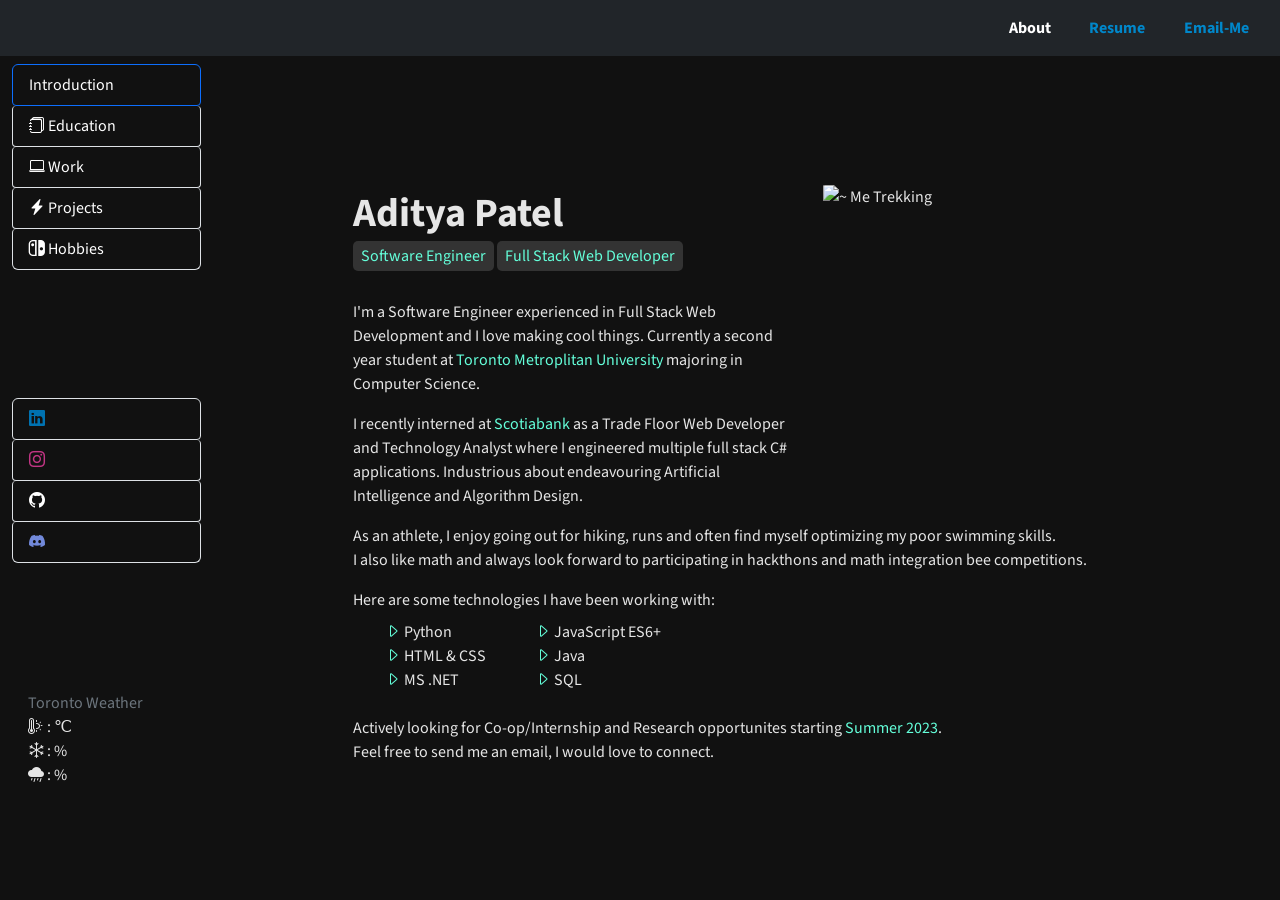
==== about.html @ 2a8bb550 "added the projects from github" ====
<!DOCTYPE html>
<html lang="en">
    <head>
        <title>
            Aditya Patel
        </title>
        <link rel="icon" type="image/x-icon" href="./images/favconImage.png">
        <meta charset="utf-8">
        <meta name="viewport" content="width=device-width, initial-scale=1, shrink-to-fit=no">
        <meta name="description" content="Aditya Patel, Software Engineer from Ryerson University">
        <meta name="keywords" content="Ryerson University, Software Engineer, Software Developer, Ryerson CS, Ryerson Computer Science,
        Aditya Patel, Aditya Kamleshkumar Patel, thisisadityapatel, Aditya-Kamleshkumar Patel, Software Engineer Toronto, Software Developer Toronto, Scotiabank Internship, BSc (Honours) Computer Science, 2021-2026, Co-operative Education">
        <link href="https://cdn.jsdelivr.net/npm/bootstrap@5.0.2/dist/css/bootstrap.min.css" rel="stylesheet" integrity="sha384-EVSTQN3/azprG1Anm3QDgpJLIm9Nao0Yz1ztcQTwFspd3yD65VohhpuuCOmLASjC" crossorigin="anonymous">
        <link href='https://fonts.googleapis.com/css?family=Source+Sans+Pro' rel='stylesheet' type='text/css'>
        <link rel="stylesheet" href="https://cdn.jsdelivr.net/npm/bootstrap-icons@1.9.1/font/bootstrap-icons.css">
        <link href="./css/about_styles.css" rel="stylesheet">
        <script src="./js/jquery-3.6.0.min.js"></script>
        <script src="./js/brains.js"></script>
    </head>
    <body>
        <!--Navigation Bar-->
        <nav class="navbar navbar-expand-lg navbar-dark bg-dark">
            <div class="container-fluid">
                <div class="collapse navbar-collapse" id="navbarText">
                    <ul class="navbar-nav ms-auto">
                        <li class="nav-item">
                            <a class="nav-link navlink-hover hover-underline-animation active_link" href="./about.html">About</a>
                        </li>
                        <li class="nav-item">
                            <a class="nav-link navlink-hover hover-underline-animation" href="./resume/Resume_Aditya_Patel.pdf" target="_blank">Resume</a>
                        </li>
                        <li class="nav-item">
                            <a class="nav-link navlink-hover hover-underline-animation" href="mailto:adityakdpatel@gmail.com">Email-Me</a>
                        </li>
                    </ul>
                </div>
            </div>
        </nav>

        <!--creating a the navigation sidebar-->
        <div class="container" style="max-width: 100% !important">
            <div class="row">
                <!--Side Navigation Bar-->
                <div class="col-2">
                    <div class="list-group mt-2">
                        <button type="button" class="list-group-item list-group-item-action aboutNav active" aria-current="true" data-navto="introduction">  Introduction</button>
                        <button type="button" class="list-group-item list-group-item-action aboutNav" data-navto="education"> <i class="bi bi-journals"></i>  Education</button>
                        <button type="button" class="list-group-item list-group-item-action aboutNav" data-navto="work"><i class="bi bi-laptop"></i>  Work</button>
                        <button type="button" class="list-group-item list-group-item-action aboutNav" data-navto="projects"><i class="bi bi-lightning-charge-fill"></i>  Projects</button>
                        <button type="button" class="list-group-item list-group-item-action aboutNav" data-navto="hobbies"><i class="bi bi-nintendo-switch "></i>  Hobbies</button>
                    </div>

                    <!--Social Media Links-->
                    <div class="list-group socialMediaList">
                        <a href="https://www.linkedin.com/in/thisisadityapatel/" class="list-group-item list-group-item-action linkedinList" aria-current="true"><i class="bi bi-linkedin socialMediaIcon"></i></a>
                        <a href="https://www.instagram.com/thisisadityapatel/" class="list-group-item list-group-item-action instagramLink"><i class="bi bi-instagram socialMediaIcon"></i></a>
                        <a href="https://github.com/thisisadityapatel" class="list-group-item list-group-item-action githubLink"><i class="bi bi-github socialMediaIcon"></i></a>
                        <a href="#" class="list-group-item list-group-item-action discordLink"><i class="bi bi-discord"></i></a>
                    </div>

                    <!--Weather-->
                    <div class="weatherInfo">
                        <div class="text-secondary">
                            Toronto Weather
                        </div>
                        <div>
                            <i class="bi bi-thermometer-sun"></i> : <span class="tempInputSpan"></span> &#8451
                        </div>
                        <div>
                            <i class="bi bi-snow"></i> : <span class="snowInputSpan"></span> %
                        </div>
                        <div>
                            <i class="bi bi-cloud-rain-fill"></i> : <span class="rainInputSpan"></span> %
                        </div>
                    </div>
                </div>
                <!--Body-->
                <div class="col-10">
                    <!--Introduction-->
                    <div id="introduction" class="aboutDivision">
                        <div class="page">
                            <div class="row d-flex">
                                <div class="col">
                                    <div style="font-size: 250% !important; font-weight: bold">
                                        Aditya Patel
                                    </div>
                                    <div>
                                        <ul style="padding : 0 !important">
                                            <li class="roleListings">
                                                <span class="positionTitle">Software Engineer</span>
                                            </li>
                                            <li class="roleListings">
                                                <span class="positionTitle">Full Stack Web Developer</span>
                                            </li>
                                        </ul>
                                    </div>
                                    <div class="pt-3">
                                        I'm a Software Engineer experienced in Full Stack Web Development and I love making cool things.
                                        Currently a second year student at <a href="https://www.torontomu.ca/about/this-is-toronto-metropolitan-university/" class="aboutPageLinkGreen hover-underline-animation">Toronto Metroplitan University</a> majoring in Computer Science.
                                    </div>
                                    <div class="pt-3">
                                        I recently interned at <a href="https://www.gbm.scotiabank.com/en.html" class="aboutPageLinkGreen hover-underline-animation">Scotiabank</a> as a Trade Floor Web Developer and Technology Analyst where I engineered multiple full stack C# applications.
                                        Industrious about endeavouring Artificial Intelligence and Algorithm Design.
                                    </div>
                                </div>
                                <div class="col">
                                    <img src="./images/image3.png" alt='~ Me Trekking' class="indexImageClass">
                                </div>
                            </div>
                            <div class="pt-3">
                                As an athlete, I enjoy going out for hiking, runs and often find myself optimizing my poor swimming skills. 
                            </div>
                            <div>
                                I also like math and always look forward to participating in hackthons and math integration bee competitions.
                            </div>
                            <div class="pt-3 techListAbout">
                                Here are some technologies I have been working with:
                                <ul class="mt-2">
                                    <li><i class="bi bi-caret-right greenColor"></i> Python</li>
                                    <li><i class="bi bi-caret-right greenColor"></i> JavaScript ES6+</li>
                                    <li><i class="bi bi-caret-right greenColor"></i> HTML & CSS</li>
                                    <li><i class="bi bi-caret-right greenColor"></i> Java</li>
                                    <li><i class="bi bi-caret-right greenColor"></i> MS .NET </li>
                                    <li><i class="bi bi-caret-right greenColor"></i> SQL</li>
                                </ul>
                            </div>
                            <div class="pt-2">
                                Actively looking for Co-op/Internship and Research opportunites starting <span class="greenColor">Summer 2023</span>.
                            </div>
                            <div>
                                Feel free to send me an email, I would love to connect. 
                            </div>
                        </div>
                    </div>

                    <!--Education-->
                    <div id="education" class="d-none aboutDivision">
                        Education: Currently Under Reconstruction.
                    </div>

                    <!--Experience-->
                    <div id="work" class="d-none aboutDivision">
                        <div class="row">
                            <div class="col-2">
                                <div>
                                    <ul class="companiesListings">
                                        <li class="workCompanyNav compActive" data-companypoint="scotiabank">Scotiabank</li>
                                        <li class="workCompanyNav" data-companypoint="ieee">IEEE</li>
                                        <li class="workCompanyNav"data-companypoint="enactus">Enactus</li>
                                    </ul>
                                </div>
                            </div>
                            <div class="col-10">
                                <!--Scotiabank Work Experience-->
                                <div id="scotiabankComp" class="compDisplay">
                                    <div class="experiencePage">
                                       <div class="row">
                                            <div class="col">
                                                <img src="./images/scotiabankLogo.png" alt="scotibankLogo" class="scotiabankLogoPage">
                                            </div>
                                            <div class="col compDurTime">
                                                May 2022 - September 2022
                                            </div>
                                        </div>

                                        <div class="mt-5">
                                            I interned at Scotiabank as a <span class="greenColor">Trade Floor Web Developer and Technology Analyst</span> in the Global Banking and Markets Technology Team. 
                                            In this role I worked on Scotiabank's trade floor, engineering full stack web development (C#) projects and enhancement of web-based systems. 
                                        </div>

                                        <br>
                                        <div style="float: right">
                                            <img src="./images/scotiaImage1.png" class="scotiaImage1">
                                            <figcaption class="figure-caption text-end">
                                                ~ Scotiaplaza (Head Office), Toronto
                                            </figcaption>
                                        </div>

                                        As part of the Global Banking & Markets Technology team, I analyzed business processes, liaise with various groups within the bank, engineered web-based systems, and design user interfaces to meet business needs. 
                                        I had the chance to work with advanced web development technologies, including working with large datasets, bulk editing, APIs, encryption, and intelligent prediction using analytics/machine learning. 
                                        
                                        <br><br>
                                        It was an excellent opportunity to learn and grow personally, giving a chance to gain exposure to capital markets and the financial world. The opportunity to collaborate with the other engineers on the team was a great way to learn more about their approaches and experiences. 

                                        <br><br>
                                        At the <span style="font-style: italic">GBM Tech Showcase</span>, I presented my projects to the COO and Executive of GBM, where I talked about the impact, utility and benefits of the tools I developed. If you want to learn more about my work at Scotiabank, don't hesitate to get in touch with me.

                                        <div class="mt-3">
                                            <div>
                                                Projects that I engineered from scratch:
                                            </div>
                                            <div class="mt-2">
                                                <ul style="padding : 0 !important">
                                                    <li class="projectListing"><span class="projectTitle greenColor">Email Communications Archive System</span></li>
                                                    <li class="projectListing"><span class="projectTitle greenColor">JSON To Excel</span></li>
                                                    <li class="projectListing"><span class="projectTitle greenColor">File Validator</span></li>
                                                    <li class="projectListing"><span class="projectTitle greenColor">SSH-FileTransfer</span></li>
                                                </ul>
                                            </div>
                                        </div>

                                        <div class="mt-3">
                                            <div>
                                                Here are a few technologies I worked with:
                                            </div>
                                            <div class="mt-2">
                                                <ul style="padding : 0 !important">
                                                    <li class="skillListing"><span class="skillTitle">MS .NET Framework</span></li>
                                                    <li class="skillListing"><span class="skillTitle">C#</span></li>
                                                    <li class="skillListing"><span class="skillTitle">React</span></li>
                                                    <li class="skillListing"><span class="skillTitle">JavaScript</span></li>
                                                    <li class="skillListing"><span class="skillTitle">HTML5</span></li>
                                                    <li class="skillListing"><span class="skillTitle">CSS3</span></li>
                                                    <li class="skillListing"><span class="skillTitle">jQuery</span></li>
                                                    <li class="skillListing"><span class="skillTitle">REST API's</span></li>
                                                    <li class="skillListing"><span class="skillTitle">MS SQL Server</span></li>
                                                    <li class="skillListing"><span class="skillTitle">Git</span></li>
                                                    <li class="skillListing"><span class="skillTitle">HTTP</span></li>
                                                </ul>
                                            </div>
                                       </div>
                                    </div>
                                </div>

                                <!--Enactus TMU Work Experience-->
                                <div id="enactusComp" class="d-none compDisplay">
                                    <div class="experiencePage">
                                        <div class="row">
                                             <div class="col">
                                                 <img src="./images/enactusLogo.jpg" alt="enactusLogo" class="enactusLogoPage">
                                             </div>
                                             <div class="col compDurTime">
                                                October 2021 - February 2022 (Volunteering Position)
                                             </div>
                                         </div>

                                        <div class="mt-5">
                                            In my first year, I got the chance to volunteer with TO-Thrive, which was a small e-commerce startup under the incubator Enactus-Toronto Metropolitan University.
                                            Working as a <span class="greenColor">Software Developer</span>, I collaborated on creating the TO-Thrive Website. The website was built on Webflow and the initial prototyping was done in Figma. 
                                        </div>
                                        <div class="mt-2">
                                            As a freshman, without any experience it was a great way to learn the functioning of a small organization. TO Thrive aims to help artists leverage emerging technologies to empower them to make a living wage doing what they love.
                                            Apart from Webflow and SQL, hardly many technologies were utilised to develop the website, but it was an excellent opportunity for me to strengthen my UI/UX abilities.
                                        </div>
                                        <div class="mt-2">
                                            Feel free to check out the company at :  <a href="https://tothrive.ca/" class="aboutPageLinkGreen hover-underline-animation" target="_blank">tothrive.ca</a>
                                        </div>
                                         <div class="mt-3">
                                             <div>
                                                 Here are a few skills I gained from volunteering here:
                                             </div>
                                             <div class="mt-2">
                                                 <ul style="padding : 0 !important">
                                                     <li class="skillListing"><span class="skillTitle">Webflow</span></li>
                                                     <li class="skillListing"><span class="skillTitle">Figma</span></li>
                                                     <li class="skillListing"><span class="skillTitle">SQL</span></li>
                                                     <li class="skillListing"><span class="skillTitle">AdobeXD</span></li>
                                                 </ul>
                                             </div>
                                        </div>
                                    </div>
                                </div>

                                <!--IEEE TMU Work Experience-->
                                <div id="ieeeComp" class="d-none compDisplay">
                                    <div class="experiencePage">
                                        <div class="row">
                                             <div class="col">
                                                 <img src="./images/ieeeLogo.png" alt="ieeeLogo" class="ieeeLogoPage">
                                             </div>
                                             <div class="col compDurTime">
                                                August 2022 - Present (Volunteering Position)
                                             </div>
                                         </div>

                                         <div class="mt-5">
                                            Im currently volunteering with IEEE Toronto Metropolitan University as a <span class="greenColor">Software Developer (Webmaster)</span>. My role includes engineering, designing and maintaining the IEEE TMU website and registration systems.
                                         </div>
                                         <div class="mt-3">
                                            With the university changing its name from Ryerson University to Toronto Metropolitan University, I'm working on creating a new robust, modern UI that boldly represents the goals of the university simultaneously being precise, clean, and capturing for the users.
                                         </div>
                                         <div class="mt-2">
                                            I further assisted the team in planning events like IEEE Industry Night and reached out to TMU Alumni working at leading tech firms to invite them to represent their organizations and provide career advice to TMU Engineering and Computer Science students. 
                                         </div>
                                         <div class="mt-2">
                                            Visit the website at <a href="https://ieeeryerson.com" class="aboutPageLinkGreen hover-underline-animation" target="_blank">ieeeryerson.ca</a> (Undergoing Domain Change)
                                         </div>
                                         <div class="mt-3">
                                             <div>
                                                 Here are a few skills I gained from volunteering here:
                                             </div>
                                             <div class="mt-2">
                                                 <ul style="padding : 0 !important">
                                                     <li class="skillListing"><span class="skillTitle">Wordpress</span></li>
                                                     <li class="skillListing"><span class="skillTitle">Figma</span></li>
                                                     <li class="skillListing"><span class="skillTitle">Leadership</span></li>
                                                     <li class="skillListing"><span class="skillTitle">Event Management</span></li>
                                                 </ul>
                                             </div>
                                        </div>
                                     </div>
                                </div>
                            </div>
                        </div>
                    </div>

                    <!--Projects-->
                    <div id="projects" class="d-none aboutDivision">
                        <div class="row">
                            <div class="col-3">
                                <div>
                                    <ul class="projectListings" id="navigationProjectList">
                                    </ul>
                                </div>
                            </div>
                            <div class="col-9" id="projectDisplayDiv">
                            </div>
                        </div> 
                    </div>

                    <!--Hobbies-->
                    <div id="hobbies" class="d-none aboutDivision">
                        Hobbies: Currently Under Reconstruction.
                    </div>
                </div>
            </div>
        </div>
        <!--Modal to Email-Me -->
    </body>
</html>
---- css/about_styles.css ----
body {
    font-family: 'Source Sans Pro', sans-serif;
    background-color: rgb(17, 17, 17);
    color: #e6e6e6;
    animation: fadeIn 2.5s;
}
.hover-underline-animation {
    display: inline-block;
    position: relative;
    color: #0087ca;
} 
.hover-underline-animation:after {
    content: '';
    position: absolute;
    width: 100%;
    transform: scaleX(0);
    height: 2px;
    bottom: 0;
    left: 0;
    background-color: #0066ff;
    transform-origin: bottom right;
    transition: transform 0.25s ease-out;
} 
.hover-underline-animation:hover:after {
    transform: scaleX(1);
    transform-origin: bottom left;
}
.active_link{
    color: white !important;
}
.navlink-hover:hover{
    padding-bottom: 11px;
    padding-top: 5px;
    transition: 0.2s;
}
.nav-link{
    margin-right: 0.7rem;
    margin-left: 0.7rem;
    font-weight: bolder;
}
.list-group-item{
    background-color: rgb(17, 17, 17);
    color: white;
    border-radius: 0.25rem;
}
.list-group-item.active{
    z-index: 2;
    color: white;
    border-color: #0d6efd;
    background-color: rgb(17, 17, 17);
}
.list-group-item:hover{
    background-color: #262626;
    color: white;
    padding-left: 23px;
    padding-right: 9px;
    transition: 0.2s;
}
.socialMediaList{
    margin-top: 8rem;
}
.instagramLink{
    color: #C13584;
}
.linkedinList{
    color: #0072b1;
}
.discordLink{
    color:#7289DA
}
.weatherInfo{
    margin-top: 8rem;
    margin-left: 16px;
}
.page{
    margin-top: 8rem;
    margin-left: 8rem; 
}
.indexImageClass{
    width: 100%;
    height: auto;
    margin-left: auto;
    margin-right: auto;
    border-radius: 2%;
    max-width: 270px;
}
.roleListings{
    display: inline-block;
}
.positionTitle{
    background-color: #333333;
    color: #64ffda;
    border-radius: 5px;
    padding: 4px 8px;
}
.greenColor{
    color: #64ffda !important;
}
.techListAbout ul{
    list-style-type: none;
    display: grid;
    grid-template-columns: repeat(2, minmax(150px, 10px));
}
.aboutPageLinkGreen{
    color: #64ffda !important;
    text-decoration: none;
}
.aboutPageLinkGreen:hover{
    color: white !important;
}
.companiesListings{
    list-style-type: none;
    padding-left:0;
    margin-top: 0.5rem;
}
.companiesListings li{
    padding: 8px 16px 8px 16px;
    border-radius: 0.25rem;
    margin-bottom: 3px;
}
.compActive{
    background-color: #1a1a1a;
    color: white;
}
.companiesListings li:hover{
    background-color: #262626;
    color: #64ffda;
    padding-left: 23px;
    padding-right: 9px;
    transition: 0.2s;
    cursor: pointer;
}
.experiencePage{
    margin-top: 4rem;
    margin-left: 4rem;
    padding-right: 9rem;
}
.scotiabankLogoPage{
    height: 3.5rem;
}
.compDurTime{
    font-style: italic;
    font-size: 100%;
    color: #9FA6B2;
    padding-top: 1.3rem;
    text-align: right;
}
.scotiaImage1{
    width: 25rem;
    border-radius: 2%;
    margin-left: 15px;
    margin-right: 15px;
    margin-top: 5px;
    margin-bottom: 5px;
}
.skillListing{
    display: inline-block;
}
.skillTitle{
    background-color: #333333;
    color: white;
    border-radius: 5px;
    padding: 4px 8px;
}
.projectListing{
    display: inline-block;
}
.projectTitle{
    background-color: #333333;
    color: white;
    border-radius: 5px;
    padding: 4px 8px; 
}
.ieeeLogoPage{
    height: 5rem;
}
.enactusLogoPage{
    height: 6rem;
    border-radius: 0.25rem;
}
.projectListings{
    list-style-type: none;
    padding-left:0;
    margin-top: 0.5rem;
}
.projectListings li{
    padding: 8px 16px 8px 16px;
    border-radius: 0.25rem;
    margin-bottom: 3px;
}
.projActive{
    background-color: #1a1a1a;
    color: white;
}
.projectListings li:hover{
    background-color: #262626;
    color: #64ffda;
    padding-left: 23px;
    padding-right: 9px;
    transition: 0.2s;
    cursor: pointer;
}
.githubProjPage{
    margin-top: 2rem;
    margin-left: 2rem;
    padding-right: 7rem;
}
.projVisitLinkText{
    background-color: #3d3d5c;
    border-radius: 1rem;
    color: white;
    padding: 4px;
}
.projVisitLink{
    text-decoration: none;
    width: 70%;
    text-align: center;
}
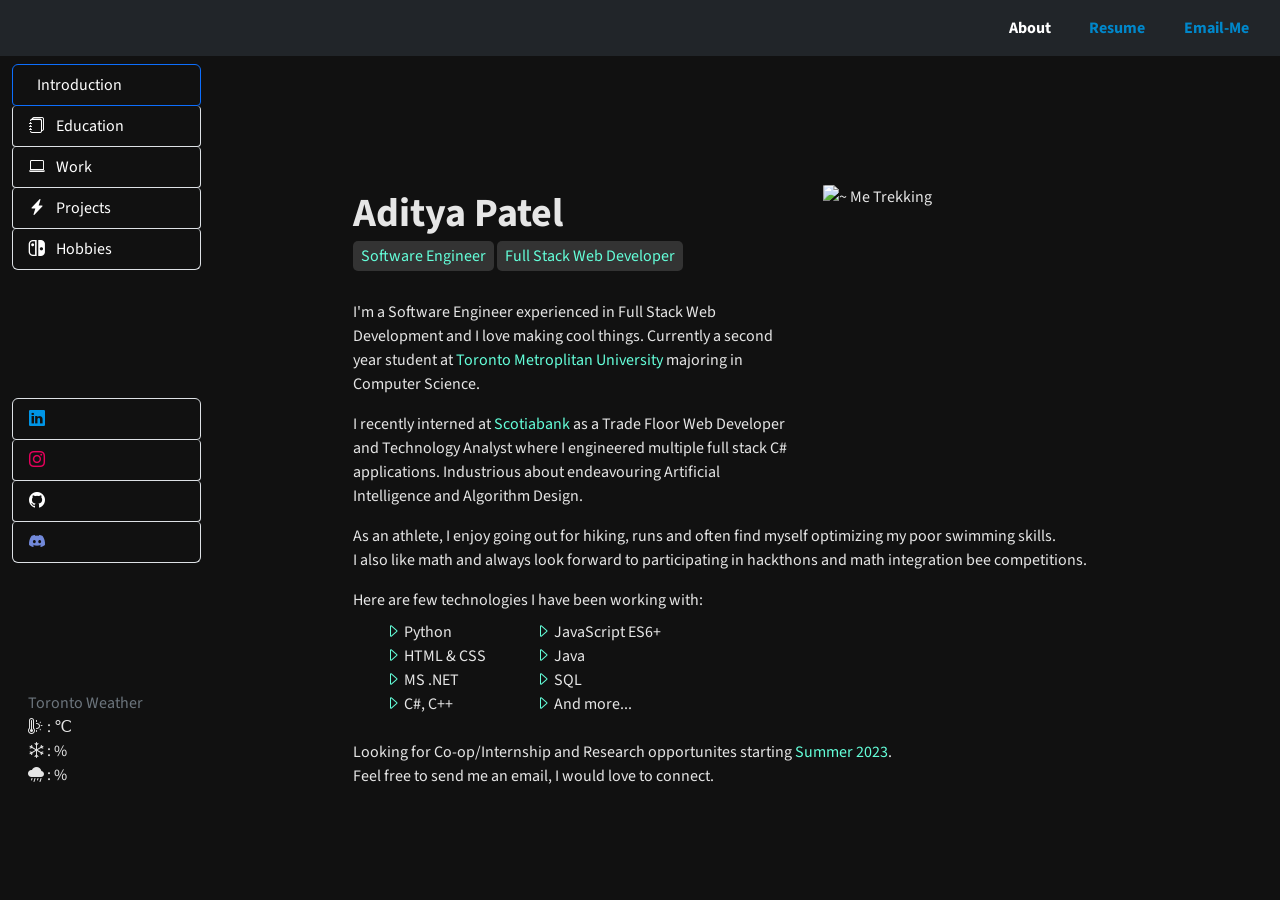
==== commit 1c294a08: "some touches" ====
--- a/about.html
+++ b/about.html
@@ -43,16 +43,16 @@
                 <!--Side Navigation Bar-->
                 <div class="col-2">
                     <div class="list-group mt-2">
-                        <button type="button" class="list-group-item list-group-item-action aboutNav active" aria-current="true" data-navto="introduction">  Introduction</button>
-                        <button type="button" class="list-group-item list-group-item-action aboutNav" data-navto="education"> <i class="bi bi-journals"></i>  Education</button>
-                        <button type="button" class="list-group-item list-group-item-action aboutNav" data-navto="work"><i class="bi bi-laptop"></i>  Work</button>
-                        <button type="button" class="list-group-item list-group-item-action aboutNav" data-navto="projects"><i class="bi bi-lightning-charge-fill"></i>  Projects</button>
-                        <button type="button" class="list-group-item list-group-item-action aboutNav" data-navto="hobbies"><i class="bi bi-nintendo-switch "></i>  Hobbies</button>
+                        <button type="button" class="list-group-item list-group-item-action aboutNav active" aria-current="true" data-navto="introduction"> <span class="ms-2">Introduction</span></button>
+                        <button type="button" class="list-group-item list-group-item-action aboutNav" data-navto="education"> <i class="bi bi-journals"></i> <span class="ms-2">Education</span></button>
+                        <button type="button" class="list-group-item list-group-item-action aboutNav" data-navto="work"><i class="bi bi-laptop"></i> <span class="ms-2">Work</span></button>
+                        <button type="button" class="list-group-item list-group-item-action aboutNav" data-navto="projects"><i class="bi bi-lightning-charge-fill"></i> <span class="ms-2">Projects</span></button>
+                        <button type="button" class="list-group-item list-group-item-action aboutNav" data-navto="hobbies"><i class="bi bi-nintendo-switch "></i> <span class="ms-2">Hobbies</span></button>
                     </div>
 
                     <!--Social Media Links-->
                     <div class="list-group socialMediaList">
-                        <a href="https://www.linkedin.com/in/thisisadityapatel/" class="list-group-item list-group-item-action linkedinList" aria-current="true"><i class="bi bi-linkedin socialMediaIcon"></i></a>
+                        <a href="https://www.linkedin.com/in/thisisadityapatel/" class="list-group-item list-group-item-action linkedinLink" aria-current="true"><i class="bi bi-linkedin socialMediaIcon"></i></a>
                         <a href="https://www.instagram.com/thisisadityapatel/" class="list-group-item list-group-item-action instagramLink"><i class="bi bi-instagram socialMediaIcon"></i></a>
                         <a href="https://github.com/thisisadityapatel" class="list-group-item list-group-item-action githubLink"><i class="bi bi-github socialMediaIcon"></i></a>
                         <a href="#" class="list-group-item list-group-item-action discordLink"><i class="bi bi-discord"></i></a>
@@ -114,7 +114,7 @@
                                 I also like math and always look forward to participating in hackthons and math integration bee competitions.
                             </div>
                             <div class="pt-3 techListAbout">
-                                Here are some technologies I have been working with:
+                                Here are few technologies I have been working with:
                                 <ul class="mt-2">
                                     <li><i class="bi bi-caret-right greenColor"></i> Python</li>
                                     <li><i class="bi bi-caret-right greenColor"></i> JavaScript ES6+</li>
@@ -122,10 +122,12 @@
                                     <li><i class="bi bi-caret-right greenColor"></i> Java</li>
                                     <li><i class="bi bi-caret-right greenColor"></i> MS .NET </li>
                                     <li><i class="bi bi-caret-right greenColor"></i> SQL</li>
+                                    <li><i class="bi bi-caret-right greenColor"></i> C#, C++</li>
+                                    <li><i class="bi bi-caret-right greenColor"></i> And more...</li>
                                 </ul>
                             </div>
                             <div class="pt-2">
-                                Actively looking for Co-op/Internship and Research opportunites starting <span class="greenColor">Summer 2023</span>.
+                                Looking for Co-op/Internship and Research opportunites starting <span class="greenColor">Summer 2023</span>.
                             </div>
                             <div>
                                 Feel free to send me an email, I would love to connect. 
@@ -135,7 +137,9 @@
 
                     <!--Education-->
                     <div id="education" class="d-none aboutDivision">
-                        Education: Currently Under Reconstruction.
+                        <div style="margin-left: 4rem; margin-top: 8rem">
+                            <h3>Under Reconstruction ......</h3>
+                        </div>
                     </div>
 
                     <!--Experience-->
@@ -320,7 +324,9 @@
 
                     <!--Hobbies-->
                     <div id="hobbies" class="d-none aboutDivision">
-                        Hobbies: Currently Under Reconstruction.
+                        <div style="margin-left: 4rem; margin-top: 8rem">
+                            <h3>Under Reconstruction ......</h3>
+                        </div>
                     </div>
                 </div>
             </div>
--- a/css/about_styles.css
+++ b/css/about_styles.css
@@ -60,13 +60,16 @@
     margin-top: 8rem;
 }
 .instagramLink{
-    color: #C13584;
-}
-.linkedinList{
-    color: #0072b1;
+    color: #e6005c !important;
+}
+.linkedinLink{
+    color: #0095e6 !important;
 }
 .discordLink{
-    color:#7289DA
+    color:#7289DA !important;
+}
+.githubLink{
+    color: white !important;
 }
 .weatherInfo{
     margin-top: 8rem;
@@ -161,6 +164,7 @@
     color: white;
     border-radius: 5px;
     padding: 4px 8px;
+    font-size: 85%;
 }
 .projectListing{
     display: inline-block;
@@ -170,6 +174,7 @@
     color: white;
     border-radius: 5px;
     padding: 4px 8px; 
+    font-size: 85%;
 }
 .ieeeLogoPage{
     height: 5rem;
@@ -215,4 +220,12 @@
     text-decoration: none;
     width: 70%;
     text-align: center;
+}
+.projVisitLinkText:hover{
+    background-color: #4d0099;
+    transition: 0.4s;
+}
+.projActive{
+    background-color: #1a1a1a;
+    color: white;
 }
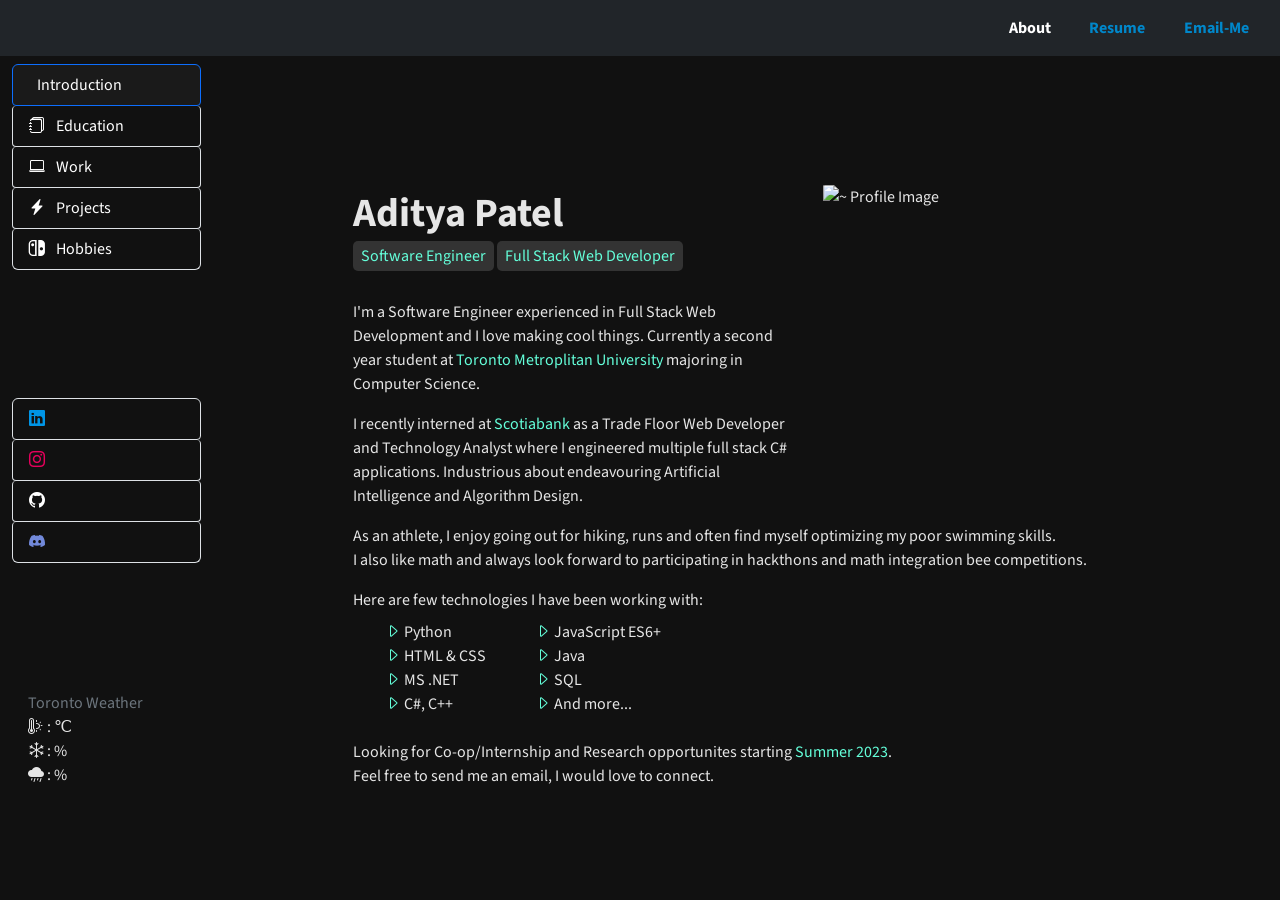
==== commit 94f70d6e: "Updated" ====
--- a/about.html
+++ b/about.html
@@ -104,7 +104,7 @@
                                     </div>
                                 </div>
                                 <div class="col">
-                                    <img src="./images/image3.png" alt='~ Me Trekking' class="indexImageClass">
+                                    <img src="./images/image3.png" alt='~ Profile Image' class="indexImageClass">
                                 </div>
                             </div>
                             <div class="pt-3">
@@ -127,7 +127,7 @@
                                 </ul>
                             </div>
                             <div class="pt-2">
-                                Looking for Co-op/Internship and Research opportunites starting <span class="greenColor">Summer 2023</span>.
+                                Looking for Co-op/Internship and Research opportunites starting <span class="greenColor hover-underline-animation" style="cursor: pointer" id="summerAlert">Summer 2023</span>.
                             </div>
                             <div>
                                 Feel free to send me an email, I would love to connect. 
@@ -137,8 +137,41 @@
 
                     <!--Education-->
                     <div id="education" class="d-none aboutDivision">
-                        <div style="margin-left: 4rem; margin-top: 8rem">
-                            <h3>Under Reconstruction ......</h3>
+                        <div style="margin-left: 4rem; margin-top: 4rem; padding-right: 6rem">
+
+                            <div class="h4"> Honors Bachelor's of Science <span class="fw-bold">Computer Science (Co-op)</span></div>
+                            Toronto Metropolitan University <span class="text-secondary">(September 2021 - May 2026)</span>
+
+                            <div class="mt-5">
+                                <div class="h5 text-secondary">Awards</div>
+                                <hr>
+                                <div class="pt-1 courseListGrid">
+                                    <ul class="mt-1">
+                                        <li><i class="bi bi-caret-right greenColor"></i> Dean's List (2021 - 2022)</li>
+                                    </ul>
+                                </div>
+                            </div>
+
+                            <div class="mt-5">
+                                <div class="h5 text-secondary">Relevent Coursework</div>
+                                <hr>
+                                <div class="pt-1 courseListGrid">
+                                    Here are the relevent couses I have taken so far:
+                                    <ul class="mt-1">
+                                        <li><i class="bi bi-caret-right greenColor"></i> CPS109 Computer Science 1</li>
+                                        <li><i class="bi bi-caret-right greenColor"></i> CPS209 Computer Science 2</li>
+                                        <li><i class="bi bi-caret-right greenColor"></i> CPS213 Computer Organization 1</li>
+                                        <li><i class="bi bi-caret-right greenColor"></i> CPS310 Computer Organization 2</li>
+                                        <li><i class="bi bi-caret-right greenColor"></i> MTH207 Calculus and Computational Methods 1</li>
+                                        <li><i class="bi bi-caret-right greenColor"></i> MTH110 Discrete Mathematics I</li>
+                                        <li><i class="bi bi-caret-right greenColor"></i> CPS305 Data Structures</li>
+                                        <li><i class="bi bi-caret-right greenColor"></i> CPS393 Introduction to UNIX, C and C++</li>
+                                        <li><i class="bi bi-caret-right greenColor"></i> MTH108 Linear Algebra</li>
+                                    </ul>
+                                </div>
+                            </div>
+
+                            <img src="./images/tmu.gif" class="tmuImage">
                         </div>
                     </div>
 
@@ -331,6 +364,7 @@
                 </div>
             </div>
         </div>
-        <!--Modal to Email-Me -->
+        <!--Adding Modals for Scotiabank Projects-->
+        
     </body>
 </html>
--- a/css/about_styles.css
+++ b/css/about_styles.css
@@ -47,7 +47,7 @@
     z-index: 2;
     color: white;
     border-color: #0d6efd;
-    background-color: rgb(17, 17, 17);
+    background-color: #1a1a1a;
 }
 .list-group-item:hover{
     background-color: #262626;
@@ -123,7 +123,7 @@
 }
 .compActive{
     background-color: #1a1a1a;
-    color: white;
+    color: #64ffda;
 }
 .companiesListings li:hover{
     background-color: #262626;
@@ -193,10 +193,6 @@
     border-radius: 0.25rem;
     margin-bottom: 3px;
 }
-.projActive{
-    background-color: #1a1a1a;
-    color: white;
-}
 .projectListings li:hover{
     background-color: #262626;
     color: #64ffda;
@@ -214,7 +210,7 @@
     background-color: #3d3d5c;
     border-radius: 1rem;
     color: white;
-    padding: 4px;
+    padding: 8px;
 }
 .projVisitLink{
     text-decoration: none;
@@ -227,5 +223,19 @@
 }
 .projActive{
     background-color: #1a1a1a;
-    color: white;
+    color: #64ffda;
+}
+.courseListGrid ul{
+    list-style-type: none;
+    display: grid;
+    grid-template-columns: repeat(1);
+}
+.awardListGrid ul{
+    list-style-type: none;
+    display: grid;
+    grid-template-columns: repeat(1);
+}
+.tmuImage{
+    width: 12rem;
+    margin-top: 2rem
 }
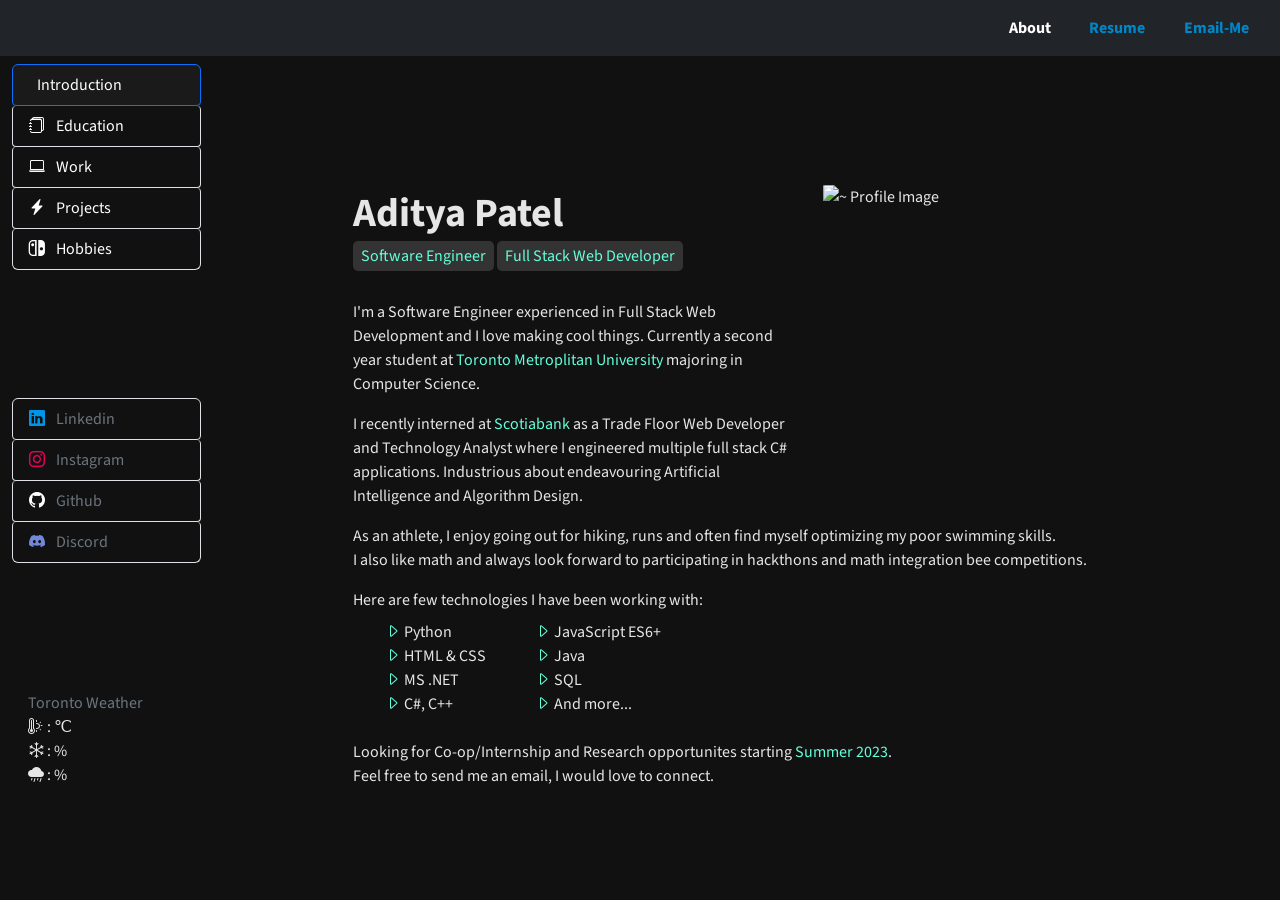
==== commit ffb7757f: "Social Media Link Listings" ====
--- a/about.html
+++ b/about.html
@@ -52,10 +52,10 @@
 
                     <!--Social Media Links-->
                     <div class="list-group socialMediaList">
-                        <a href="https://www.linkedin.com/in/thisisadityapatel/" class="list-group-item list-group-item-action linkedinLink" aria-current="true"><i class="bi bi-linkedin socialMediaIcon"></i></a>
-                        <a href="https://www.instagram.com/thisisadityapatel/" class="list-group-item list-group-item-action instagramLink"><i class="bi bi-instagram socialMediaIcon"></i></a>
-                        <a href="https://github.com/thisisadityapatel" class="list-group-item list-group-item-action githubLink"><i class="bi bi-github socialMediaIcon"></i></a>
-                        <a href="#" class="list-group-item list-group-item-action discordLink"><i class="bi bi-discord"></i></a>
+                        <a href="https://www.linkedin.com/in/thisisadityapatel/" class="list-group-item list-group-item-action linkedinLink" aria-current="true"><i class="bi bi-linkedin socialMediaIcon"></i> <span class="text-secondary ms-2">Linkedin</span></a>
+                        <a href="https://www.instagram.com/thisisadityapatel/" class="list-group-item list-group-item-action instagramLink"><i class="bi bi-instagram socialMediaIcon"></i> <span class="text-secondary ms-2">Instagram</span></a>
+                        <a href="https://github.com/thisisadityapatel" class="list-group-item list-group-item-action githubLink"><i class="bi bi-github socialMediaIcon"></i> <span class="text-secondary ms-2">Github</span></a>
+                        <a href="#" class="list-group-item list-group-item-action discordLink"><i class="bi bi-discord"></i> <span class="text-secondary ms-2">Discord</span></a>
                     </div>
 
                     <!--Weather-->
@@ -171,7 +171,7 @@
                                 </div>
                             </div>
 
-                            <img src="./images/tmu.gif" class="tmuImage">
+                            <img src="./images/tmu.gif" class="tmuImage mb-5">
                         </div>
                     </div>
 
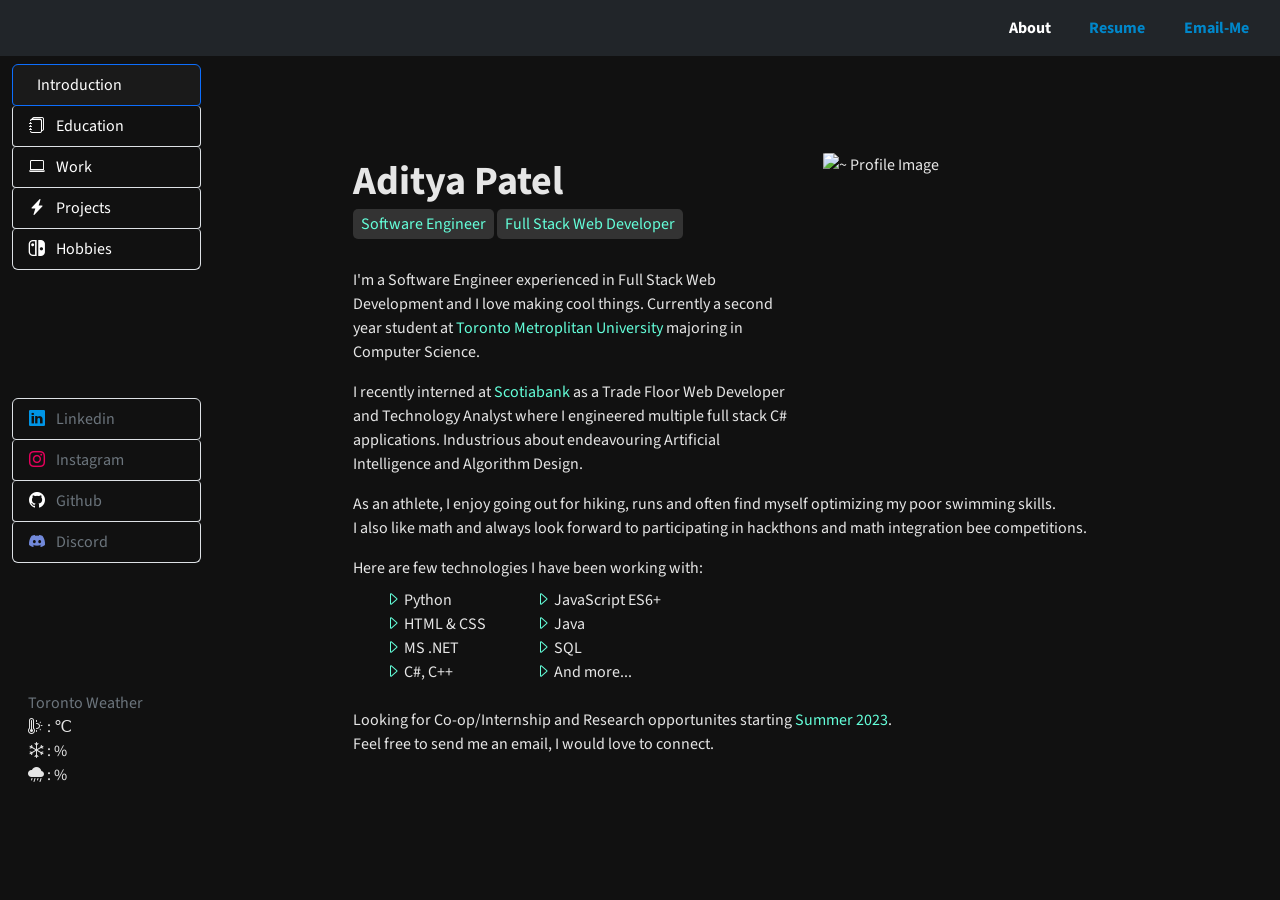
==== commit 69c6f821: "Minor Changes" ====
--- a/about.html
+++ b/about.html
@@ -37,6 +37,8 @@
             </div>
         </nav>
 
+
+
         <!--creating a the navigation sidebar-->
         <div class="container" style="max-width: 100% !important">
             <div class="row">
@@ -139,7 +141,7 @@
                     <div id="education" class="d-none aboutDivision">
                         <div style="margin-left: 4rem; margin-top: 4rem; padding-right: 6rem">
 
-                            <div class="h4"> Honors Bachelor's of Science <span class="fw-bold">Computer Science (Co-op)</span></div>
+                            <div class="h4"> Honors Bachelor's of Science, <span class="fw-bold greenColor">Computer Science</span> (Co-op)</div>
                             Toronto Metropolitan University <span class="text-secondary">(September 2021 - May 2026)</span>
 
                             <div class="mt-5">
@@ -365,6 +367,6 @@
             </div>
         </div>
         <!--Adding Modals for Scotiabank Projects-->
-        
+
     </body>
 </html>
--- a/css/about_styles.css
+++ b/css/about_styles.css
@@ -76,7 +76,7 @@
     margin-left: 16px;
 }
 .page{
-    margin-top: 8rem;
+    margin-top: 6rem;
     margin-left: 8rem; 
 }
 .indexImageClass{
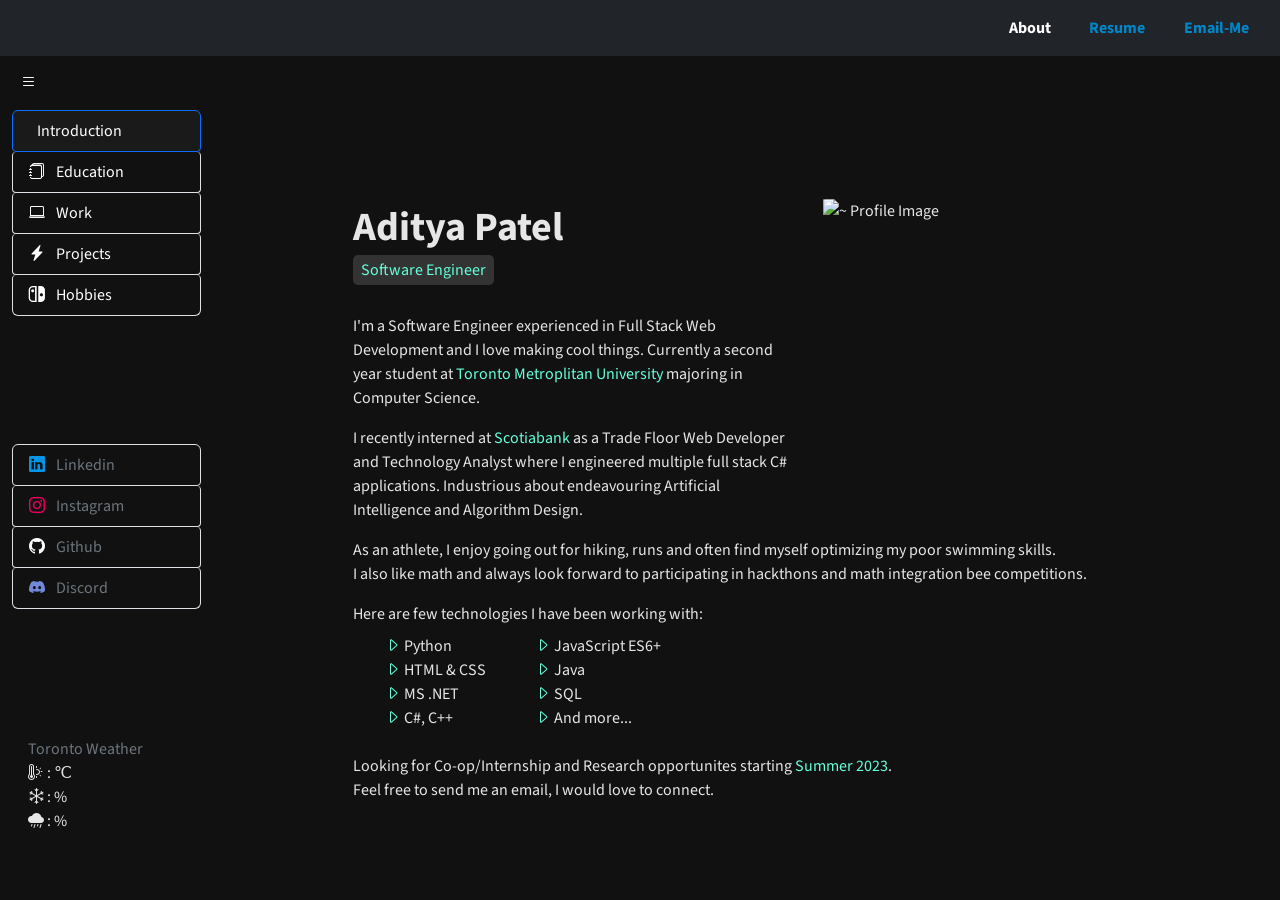
==== commit 24ec375f: "sidebar navigation inserted" ====
--- a/about.html
+++ b/about.html
@@ -19,7 +19,7 @@
     </head>
     <body>
         <!--Navigation Bar-->
-        <nav class="navbar navbar-expand-lg navbar-dark bg-dark">
+        <nav class="navbar navbar-expand-lg navbar-dark bg-dark topNavBar">
             <div class="container-fluid">
                 <div class="collapse navbar-collapse" id="navbarText">
                     <ul class="navbar-nav ms-auto">
@@ -37,13 +37,13 @@
             </div>
         </nav>
 
-
+        <button class="btn sideNavOpenButton mt-2 ms-2" id="sideNavBarOpen"><i class="bi bi-list aboutIcon"></i></button>
 
         <!--creating a the navigation sidebar-->
         <div class="container" style="max-width: 100% !important">
             <div class="row">
                 <!--Side Navigation Bar-->
-                <div class="col-2">
+                <div class="col-2 sideNavigationBar">
                     <div class="list-group mt-2">
                         <button type="button" class="list-group-item list-group-item-action aboutNav active" aria-current="true" data-navto="introduction"> <span class="ms-2">Introduction</span></button>
                         <button type="button" class="list-group-item list-group-item-action aboutNav" data-navto="education"> <i class="bi bi-journals"></i> <span class="ms-2">Education</span></button>
@@ -76,6 +76,86 @@
                         </div>
                     </div>
                 </div>
+
+                <!--Side Navigation Bar Main for Phone Screens-->
+
+                <div class="offcanvas offcanvas-start" tabindex="-1" id="sideNavBarMainPhone" aria-labelledby="offcanvasExampleLabel">
+                    <div class="offcanvas-header">
+                      <button type="button" class="btn"><i class="bi bi-x-lg aboutIcon sideNavBarMainPhoneClose"></i></button>
+                    </div>
+                    <div class="offcanvas-body">
+                        <ul style="list-style:none">
+                            <li>
+                                <a class="btn sidebarNavButtonPhone aboutNav" data-navto="introduction">
+                                    Introduction
+                                </a>
+                            </li>
+                            <li>
+                                <a class="btn sidebarNavButtonPhone aboutNav" data-navto="education">
+                                    Education
+                                </a>
+                            </li>
+                            <li>
+                                <a class="btn sidebarNavButtonPhone aboutNav" data-navto="work">
+                                    Work
+                                </a>
+                            </li>
+                            <li>
+                                <a class="btn sidebarNavButtonPhone aboutNav" data-navto="projects">
+                                    Projects
+                                </a>
+                            </li>
+                            <li>
+                                <a class="btn sidebarNavButtonPhone aboutNav" data-navto="hobbies">
+                                    Hobbies
+                                </a>
+                            </li>
+                        </ul>
+
+                        <ul style="list-style:none" class="mt-4">
+                            <li class="fw-bold text-secondary">
+                                Quick Links
+                            </li>
+                            <li>
+                                <a class="btn sidebarNavButtonPhone" href="./resume/Resume_Aditya_Patel.pdf">
+                                    Resume
+                                </a>
+                            </li>
+                            <li>
+                                <a class="btn sidebarNavButtonPhone" href="mailto:adityakdpatel@gmail.com">
+                                    Email-Me
+                                </a>
+                            </li>
+                        </ul>
+
+                        <ul style="list-style:none" class="mt-4">
+                            <li class="fw-bold text-secondary">
+                                Socials
+                            </li>
+                            <li>
+                                <a class="btn sidebarNavButtonPhone" href="https://www.linkedin.com/in/thisisadityapatel/">
+                                    <i class="bi bi-linkedin socialMediaIcon"></i> <span class="ms-1">LinkedIn</span>
+                                </a>
+                            </li>
+                            <li>
+                                <a class="btn sidebarNavButtonPhone" href="https://www.instagram.com/thisisadityapatel/">
+                                    <i class="bi bi-instagram socialMediaIcon"></i> <span class="ms-1">Instagram</span>
+                                </a>
+                            </li>
+                            <li>
+                                <a class="btn sidebarNavButtonPhone" href="https://github.com/thisisadityapatel">
+                                    <i class="bi bi-github socialMediaIcon"></i> <span class="ms-1">GitHub</span>
+                                </a>
+                            </li>
+                            <li>
+                                <a class="btn sidebarNavButtonPhone" href="">
+                                    <i class="bi bi-discord"></i> <span class="ms-1">Discord</span>
+                                </a>
+                            </li>
+                        </ul>
+                    </div>
+                </div>
+
                 <!--Body-->
                 <div class="col-10">
                     <!--Introduction-->
@@ -91,9 +171,6 @@
                                             <li class="roleListings">
                                                 <span class="positionTitle">Software Engineer</span>
                                             </li>
-                                            <li class="roleListings">
-                                                <span class="positionTitle">Full Stack Web Developer</span>
-                                            </li>
                                         </ul>
                                     </div>
                                     <div class="pt-3">
@@ -105,7 +182,7 @@
                                         Industrious about endeavouring Artificial Intelligence and Algorithm Design.
                                     </div>
                                 </div>
-                                <div class="col">
+                                <div class="col profileImageClass">
                                     <img src="./images/image3.png" alt='~ Profile Image' class="indexImageClass">
                                 </div>
                             </div>
@@ -139,7 +216,7 @@
 
                     <!--Education-->
                     <div id="education" class="d-none aboutDivision">
-                        <div style="margin-left: 4rem; margin-top: 4rem; padding-right: 6rem">
+                        <div class="pageEducation">
 
                             <div class="h4"> Honors Bachelor's of Science, <span class="fw-bold greenColor">Computer Science</span> (Co-op)</div>
                             Toronto Metropolitan University <span class="text-secondary">(September 2021 - May 2026)</span>
@@ -164,7 +241,7 @@
                                         <li><i class="bi bi-caret-right greenColor"></i> CPS209 Computer Science 2</li>
                                         <li><i class="bi bi-caret-right greenColor"></i> CPS213 Computer Organization 1</li>
                                         <li><i class="bi bi-caret-right greenColor"></i> CPS310 Computer Organization 2</li>
-                                        <li><i class="bi bi-caret-right greenColor"></i> MTH207 Calculus and Computational Methods 1</li>
+                                        <li><i class="bi bi-caret-right greenColor"></i> MTH207 Calculus & Computation 1</li>
                                         <li><i class="bi bi-caret-right greenColor"></i> MTH110 Discrete Mathematics I</li>
                                         <li><i class="bi bi-caret-right greenColor"></i> CPS305 Data Structures</li>
                                         <li><i class="bi bi-caret-right greenColor"></i> CPS393 Introduction to UNIX, C and C++</li>
--- a/css/about_styles.css
+++ b/css/about_styles.css
@@ -4,6 +4,29 @@
     color: #e6e6e6;
     animation: fadeIn 2.5s;
 }
+
+@media(max-width: 600px){
+    .topNavBar{
+        display:none;
+    }
+    .sideNavigationBar{
+        display:none;
+    }
+    .page{
+        margin-top:1rem !important;
+        margin-left: 2rem !important;
+        padding-bottom: 2rem !important;
+    }
+    .profileImageClass{
+        display:none;
+    }
+    .pageEducation{
+        margin-left: 2rem !important; 
+        margin-top: 2rem !important; 
+        padding-right: 0rem !important;
+    }
+}
+
 .hover-underline-animation {
     display: inline-block;
     position: relative;
@@ -79,6 +102,11 @@
     margin-top: 6rem;
     margin-left: 8rem; 
 }
+.pageEducation{
+    margin-left: 4rem; 
+    margin-top: 4rem; 
+    padding-right: 6rem
+}
 .indexImageClass{
     width: 100%;
     height: auto;
@@ -238,4 +266,19 @@
 .tmuImage{
     width: 12rem;
     margin-top: 2rem
+}
+.offcanvas{
+    background-color: black !important;
+    color: white !important;
+}
+.aboutIcon{
+    color: white;
+}
+.sidebarNavButtonPhone{
+    width: 100%;
+    text-align: left;
+    color: white;
+}
+.sidebarNavButtonPhone:hover{
+    background-color: #d9d9d9;
 }
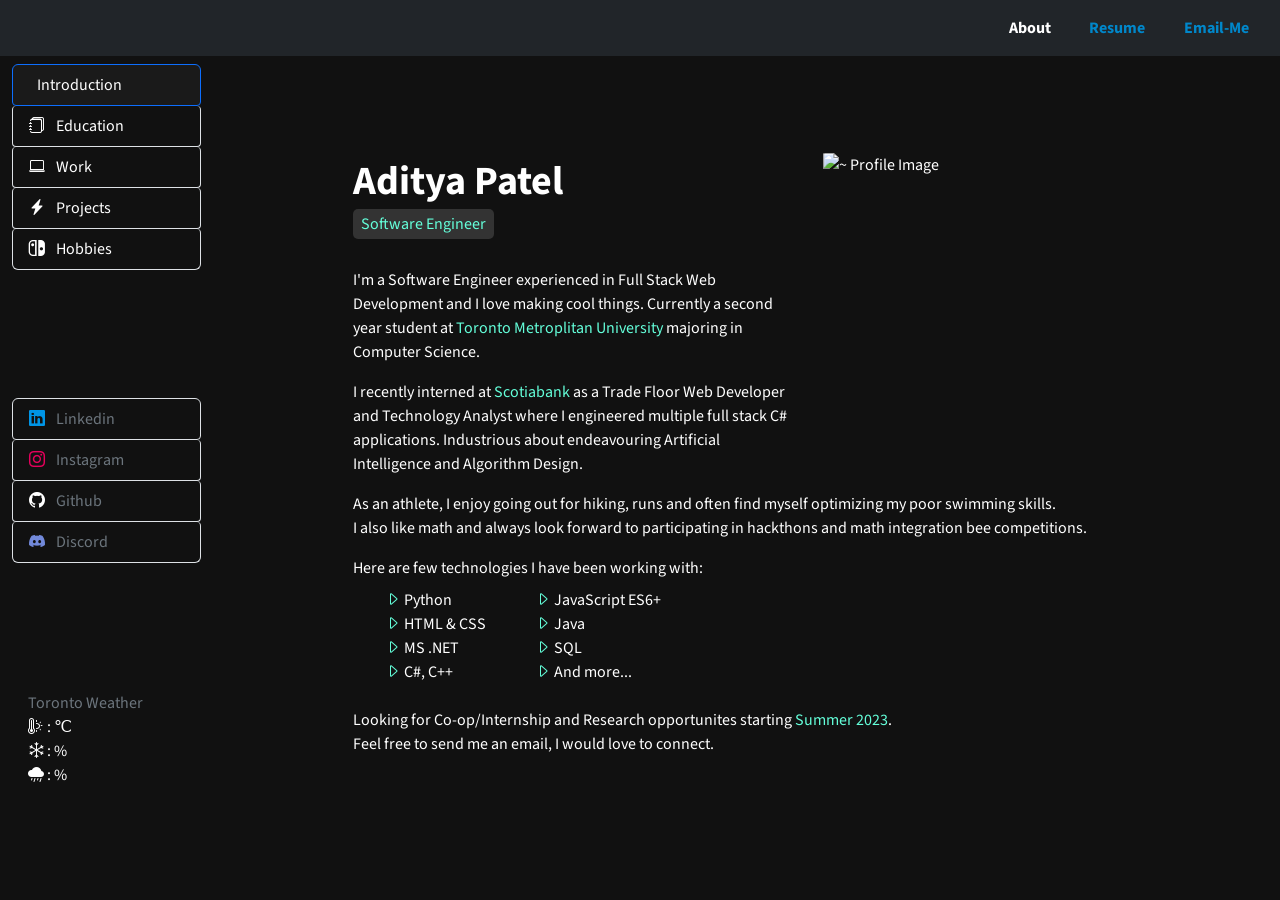
==== commit 5c6b377b: "updated color settings" ====
--- a/about.html
+++ b/about.html
@@ -37,7 +37,9 @@
             </div>
         </nav>
 
-        <button class="btn sideNavOpenButton mt-2 ms-2" id="sideNavBarOpen"><i class="bi bi-list aboutIcon"></i></button>
+        <div>
+            <button class="btn sideNavOpenButton mt-2 ms-2" id="sideNavBarOpen"><i class="bi bi-list aboutIcon"></i></button>
+        </div>
 
         <!--creating a the navigation sidebar-->
         <div class="container" style="max-width: 100% !important">
@@ -77,8 +79,7 @@
                     </div>
                 </div>
 
-                <!--Side Navigation Bar Main for Phone Screens-->
-
+                <!--Side Navigation Bar Main for mobile access view-->
                 <div class="offcanvas offcanvas-start" tabindex="-1" id="sideNavBarMainPhone" aria-labelledby="offcanvasExampleLabel">
                     <div class="offcanvas-header">
                       <button type="button" class="btn"><i class="bi bi-x-lg aboutIcon sideNavBarMainPhoneClose"></i></button>
@@ -86,27 +87,27 @@
                     <div class="offcanvas-body">
                         <ul style="list-style:none">
                             <li>
-                                <a class="btn sidebarNavButtonPhone aboutNav" data-navto="introduction">
+                                <a class="btn sidebarNavButtonPhone aboutNav sidebarNavButtonPhoneOption" data-navto="introduction">
                                     Introduction
                                 </a>
                             </li>
                             <li>
-                                <a class="btn sidebarNavButtonPhone aboutNav" data-navto="education">
+                                <a class="btn sidebarNavButtonPhone aboutNav sidebarNavButtonPhoneOption" data-navto="education">
                                     Education
                                 </a>
                             </li>
                             <li>
-                                <a class="btn sidebarNavButtonPhone aboutNav" data-navto="work">
+                                <a class="btn sidebarNavButtonPhone aboutNav sidebarNavButtonPhoneOption" data-navto="work">
                                     Work
                                 </a>
                             </li>
                             <li>
-                                <a class="btn sidebarNavButtonPhone aboutNav" data-navto="projects">
+                                <a class="btn sidebarNavButtonPhone aboutNav sidebarNavButtonPhoneOption" data-navto="projects">
                                     Projects
                                 </a>
                             </li>
                             <li>
-                                <a class="btn sidebarNavButtonPhone aboutNav" data-navto="hobbies">
+                                <a class="btn sidebarNavButtonPhone aboutNav sidebarNavButtonPhoneOption" data-navto="hobbies">
                                     Hobbies
                                 </a>
                             </li>
@@ -118,12 +119,12 @@
                             </li>
                             <li>
                                 <a class="btn sidebarNavButtonPhone" href="./resume/Resume_Aditya_Patel.pdf">
-                                    Resume
+                                    <i class="bi bi-file-earmark-pdf-fill"></i> <span class="ms-1">Resume</span>
                                 </a>
                             </li>
                             <li>
                                 <a class="btn sidebarNavButtonPhone" href="mailto:adityakdpatel@gmail.com">
-                                    Email-Me
+                                    <i class="bi bi-envelope aboutIcon"></i> <span class="ms-1">Email-Me</span>
                                 </a>
                             </li>
                         </ul>
--- a/css/about_styles.css
+++ b/css/about_styles.css
@@ -1,7 +1,7 @@
 body {
     font-family: 'Source Sans Pro', sans-serif;
     background-color: rgb(17, 17, 17);
-    color: #e6e6e6;
+    color: white;
     animation: fadeIn 2.5s;
 }
 
@@ -24,6 +24,12 @@
         margin-left: 2rem !important; 
         margin-top: 2rem !important; 
         padding-right: 0rem !important;
+    }
+}
+
+@media(min-width: 600px){
+    #sideNavBarOpen{
+        display:none;
     }
 }
 
@@ -280,5 +286,5 @@
     color: white;
 }
 .sidebarNavButtonPhone:hover{
-    background-color: #d9d9d9;
+    background-color: #262626;
 }
